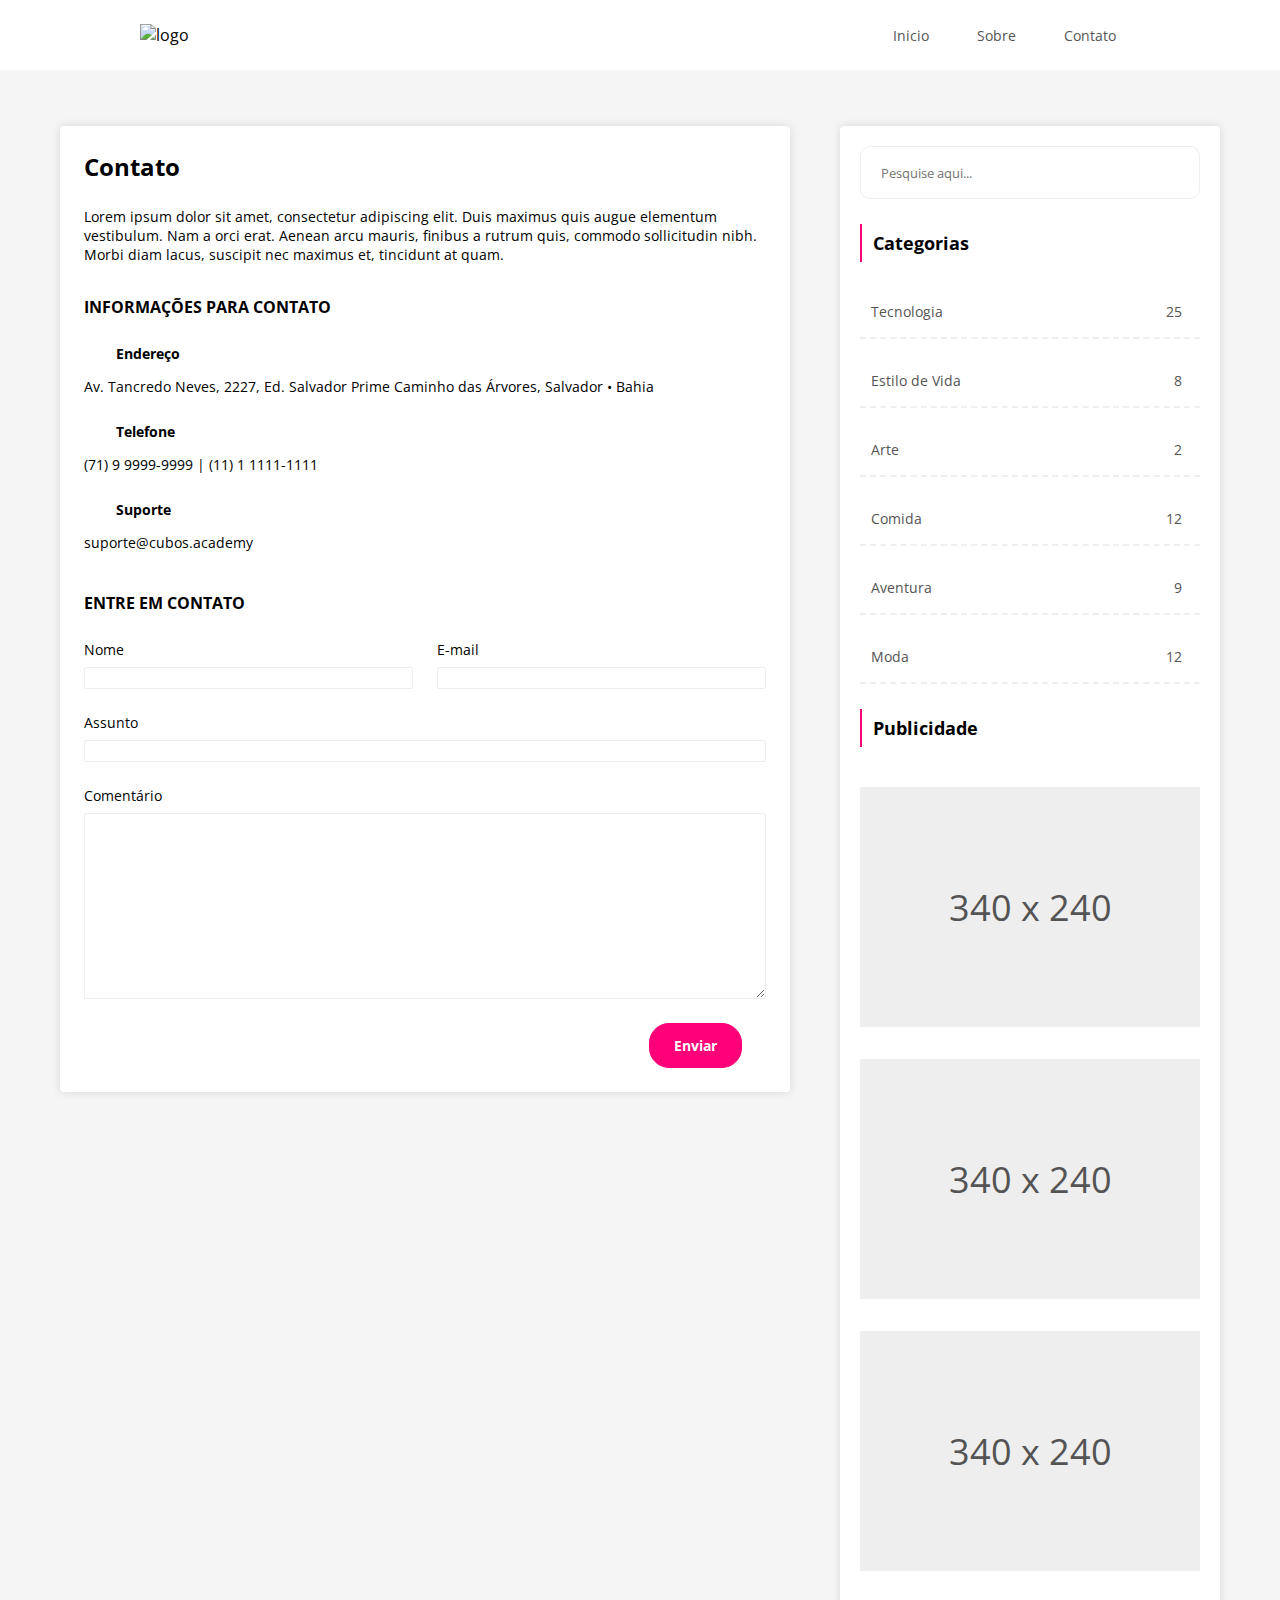
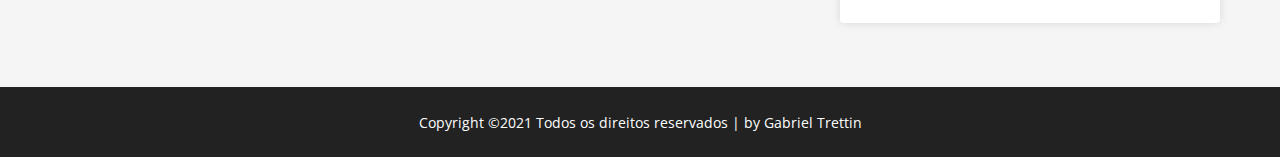
==== contato.html @ 81446fa3 "Página contato feita" ====
<!DOCTYPE html>
<html lang="pt-br">
<head>
    <meta charset="UTF-8">
    <meta http-equiv="X-UA-Compatible" content="IE=edge">
    <meta name="viewport" content="width=device-width, initial-scale=1.0">
    <title>Trettin - Challenge</title>
    <link rel="stylesheet" href="style.css">
    <link rel="preconnect" href="https://fonts.gstatic.com">
    <link href="https://fonts.googleapis.com/css2?family=Open+Sans:wght@300;400;600;700&display=swap" rel="stylesheet">
</head>
<body>
    
    <header>
        <img src="assets/logo.svg" alt="logo">
        <div>
            <ul class="nav">
                <li><a href="">Inicio</a></li>
                <li><a href="">Sobre</a></li>
                <li><a href="">Contato</a></li>
            </ul>        
        </div>
    </header>

    <main>

        <div class="conteudo">
            <div class="cardContato">
                <h1>Contato</h1>
                <p class="conteudoContato">
                    Lorem ipsum dolor sit amet, consectetur adipiscing elit. Duis maximus quis augue elementum vestibulum. Nam a orci erat. Aenean arcu mauris, finibus a rutrum quis, commodo sollicitudin nibh. Morbi diam lacus, suscipit nec maximus et, tincidunt at quam. 
                </p>
                <h2>INFORMAÇÕES PARA CONTATO</h2>
                <h3>Endereço</h3>
                <p class="infoContato">
                    Av. Tancredo Neves, 2227, Ed. Salvador Prime Caminho das Árvores, Salvador • Bahia
                </p>

                <h3>Telefone</h3>
                <p class="infoContato">
                    (71) 9 9999-9999 | (11) 1 1111-1111
                </p>

                <h3>Suporte</h3>
                <p class="infoContato">
                    suporte@cubos.academy
                </p>

                <h2 class="h2entreEmContato">ENTRE EM CONTATO</h2>

                <form action="">
                    <div class="formflex">
                        <div class="flexitens">
                            <label for="nome">Nome</label>
                            <input type="text">
                        </div>
                        <div class="flexitens">
                            <label for="email">E-mail</label>
                            <input type="text">
                        </div>
                    </div>
                    <div class="flexitens">
                        <label for="assunto">Assunto</label>
                        <input type="text">
                    </div>
                    <div class="flexitens">
                        <label for="comentario">Comentário</label>
                        <textarea name="" id="" cols="30" rows="10"></textarea>
                    </div>
                            
                </form>

                <a href="">Enviar</a>
            </div>
            
        </div>

        <div class="menu-lateral">
            <input type="text" placeholder="Pesquise aqui...">
            <h2>Categorias</h2>
            <ul class="categorias">
                <li>
                    <div>Tecnologia</div> <div>25</div>
                </li>
                <li>
                    <div>Estilo de Vida</div> <div>8</div>
                </li>
                <li>
                    <div>Arte</div> <div>2</div>
                </li>
                <li>
                    <div>Comida</div> <div>12</div>
                </li>
                <li>
                    <div>Aventura</div> <div>9</div>
                </li>
                <li>
                    <div>Moda</div> <div>12</div>
                </li>
            </ul>
            <h2>Publicidade</h2>
            <div class="publicidades">
                <div class="cardPublicidade">
                    <span>340 x 240</span>
                </div>
                <div class="cardPublicidade">
                    <span>340 x 240</span>
                </div>
                <div class="cardPublicidade">
                    <span>340 x 240</span>
                </div>
            </div>
        </div>

    </main>

    <footer>
        <p>Copyright ©2021 Todos os direitos reservados | by Gabriel Trettin
        </p>
    </footer>

</body>
</html>
---- style.css ----
* {
    margin: 0;
    box-sizing: border-box;
    font-family: 'Open Sans', sans-serif;
}

body {
    display: flex;
    flex-direction: column;
}

header {
    height: 70px;
    box-shadow: 0px 2px 10px rgba(0, 0, 0, 0.12);
    background-color: #ffffff;
    display: flex;
    align-items: center;
    justify-content: space-between;
    padding: 14px 140px;
}

.nav {
    display: flex;
    list-style: none;    
}
.nav li {
    margin: 0 24px;
}

a:-webkit-any-link {
    text-decoration: none;
    font-size: 14px;
    line-height: 19px;
    color: #545454;
}

main {
    display: flex;
    background-color: #f5f5f5;
    justify-content: center;
    padding-top: 56px;
    column-gap: 50px;
}

.card, .cardContato{
    width: 730px;
    background: #FFFFFF;
    box-shadow: 0px 0px 10px rgba(0, 0, 0, 0.12);
    border-radius: 4px;
    margin-bottom: 40px;
    padding-top: 24px;
    padding-bottom: 24px;
    display: flex;
    flex-direction: column;

}

.card h1 {
    margin-left: 24px;
}
.card h1, .cardContato h1 {
    font-weight: bold;
    font-size: 24px;
    line-height: 33px;
    color: #000000;
    margin-bottom: 8px;
}

.card .subtitulo {
    margin-left: 24px;
    font-weight: normal;
    font-size: 12px;
    line-height: 16px;
    color: #929292;
    margin-bottom: 14px;
}

.card .conteudocard {
    margin: 24px;
    font-weight: normal;
    font-size: 14px;
    line-height: 19px;
    color: #545454;

}

.card a {
    align-self: flex-end;
    margin-right: 24px;
    border: 1px solid #FE0078;
    box-sizing: border-box;
    border-radius: 20px;
    color: #545454;
    background-color: #ffffff;
    padding: 12px 24px;
    font-size: 14px;
    line-height: 19px;

}

.card a:focus, .menu-lateral input:focus {
    outline: none;
}

.card a:hover {
    background-color: #FE0078;
    color: #ffffff;
    cursor: pointer;
}


.menu-lateral {
    width: 380px;
    height: min-content;
    background-color: #ffffff;
    box-shadow: 0px 0px 10px rgba(0, 0, 0, 0.12);
    border-radius: 4px;
    padding: 20px;
    display: flex;
    flex-direction: column;
    margin-bottom: 64px;
}

.menu-lateral input {
    width: 100%;
    padding: 17px 0 16px 20px;
    border: 1px solid #EEEEEE;
    border-radius: 10px;
}

.menu-lateral input:hover {
    border: 1px solid #FE0078;
}

.menu-lateral input:focus {
    border: 1px solid #FE0078;
}

.menu-lateral h2 {
    color: #000000;
    height: 38px;
    font-weight: bold;
    font-size: 18px;
    line-height: 25px;
    padding-left: 11px;
    margin-top: 25px;
    border-left: 2px solid #FE0078;
    margin-bottom: 8px;
    display: flex;
    align-items: center;
}

.categorias {
    list-style: none;
    padding: 0;
    font-weight: normal;
    font-size: 14px;
    line-height: 19px;
    color: #545454;
}

.categorias li {
    padding-bottom: 16px;
    padding-left: 11px;
    margin-top: 32px;
    border-bottom: 2px dashed #EEEEEE;
    display: flex;
    justify-content: space-between;
    padding-right: 18px;
}

.categorias li:hover {
    border-bottom: 2px dashed #FE0078;
    color: #FE0078;
    cursor: pointer;

}

.cardPublicidade {
    width: 100%;
    height: 240px;
    background-color: #EEEEEE;
    margin: 32px 0;
    display: flex;
    align-items: center;
    justify-content: center;
}

.cardPublicidade span {
    font-weight: normal;
    font-size: 36px;
    line-height: 49px;
    color: #545454;
}


footer {
    background-color: #222222;
    height: 70px;
    color: #ffffff;
    display: flex;
    justify-content: center;
    align-items: center;
    font-size: 14px;
    line-height: 19px;
}


/* Contato */

.cardContato {
    padding: 24px;
}

.cardContato h1 {
    margin-bottom: 24px;
}

.conteudoContato {
    margin:0px 0px 32px 0px;   
}

.conteudoContato, .infoContato{
    font-size: 14px;
    line-height: 19px;
    color: #000000;
}

.cardContato h2 {
    font-size: 16px;
    line-height: 22px;
    color: #000000; 
    margin-bottom: 26px;
}   

.cardContato h3 {
    margin-left: 32px;
    font-weight: bold;
    font-size: 14px;
    line-height: 19px;
    color: #000000;
    margin-bottom: 14px;
}

.infoContato {
    margin-bottom: 26px;
}

.h2entreEmContato {
    margin-top: 14px;
}

.cardContato a {
    align-self: flex-end;
    margin-right: 24px;
    border: 1px solid #FE0078;
    box-sizing: border-box;
    border-radius: 20px;
    color: #FFFFFF;
    background-color: #FE0078;
    padding: 12px 24px;
    font-size: 14px;
    line-height: 19px;
    font-weight: bold;

}

.cardContato a:focus, .menu-lateral input:focus {
    outline: none;
}

.cardContato a:hover {
    background-color: #FE0078;
    color: #ffffff;
    cursor: pointer;
}

form {
    display: flex;
    flex-direction: column;
}

.formflex {
    display: flex;
    gap: 24px;
    justify-content: space-between;
}

.flexitens {
    display: flex;
    flex-direction: column;
    margin-bottom: 24px;
    width: 100%;
}

form label {
    margin-bottom: 8px;
    font-weight: normal;
    font-size: 14px;
    line-height: 19px;
    color: #000000;
}

form input, form textarea {
    background: #FFFFFF;
    border: 1px solid #EEEEEE;
    box-sizing: border-box;
    border-radius: 2px;
}

form input:hover, form textarea:hover {
    border: 1px solid #FE0078;
}

form input:focus, form textarea:focus {
    border: 1px solid #FE0078;
    outline: none;
}
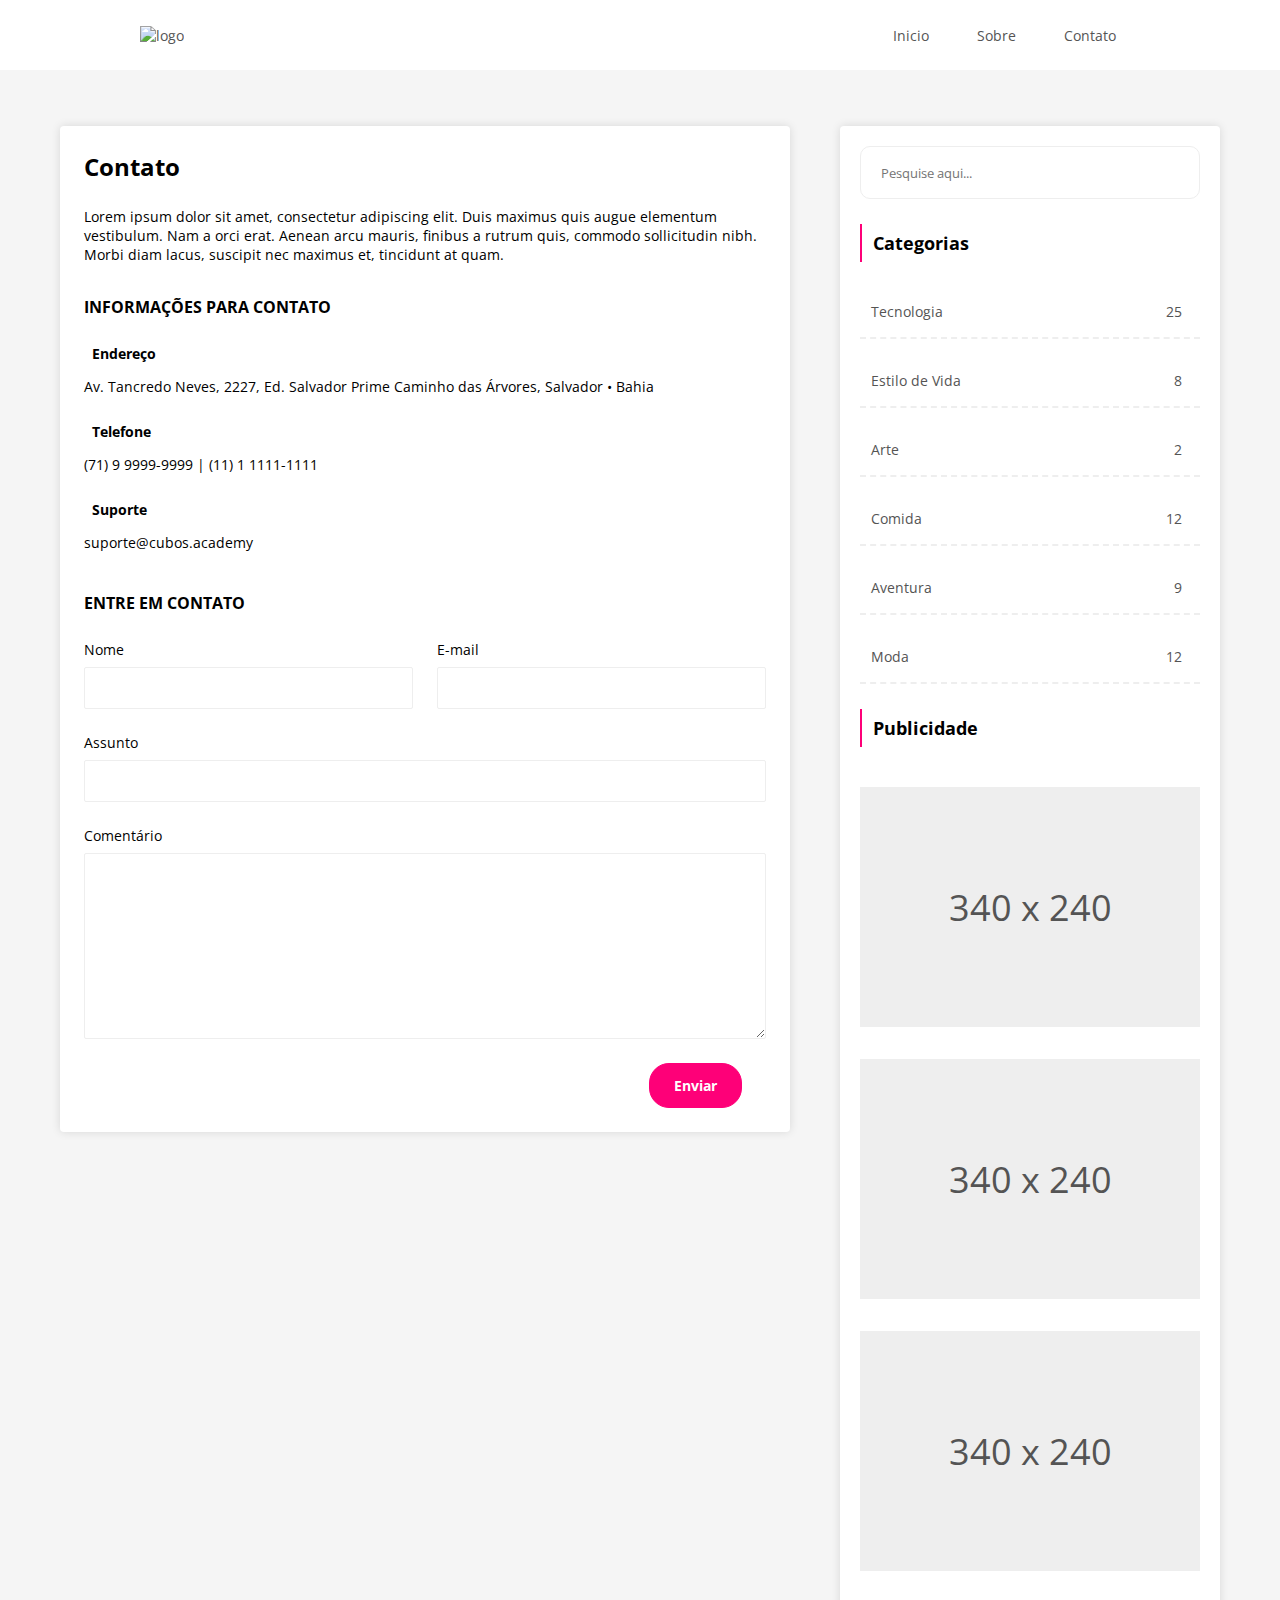
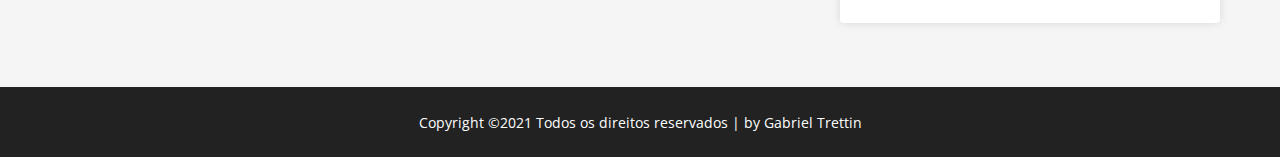
==== commit 1e044b39: "página sobre, continua1, continua2, continua3 e contato" ====
--- a/contato.html
+++ b/contato.html
@@ -12,12 +12,12 @@
 <body>
     
     <header>
-        <img src="assets/logo.svg" alt="logo">
+        <a href="index.html"><img src="assets/logo.svg" alt="logo"></a>
         <div>
             <ul class="nav">
-                <li><a href="">Inicio</a></li>
-                <li><a href="">Sobre</a></li>
-                <li><a href="">Contato</a></li>
+                <li><a href="index.html">Inicio</a></li>
+                <li><a href="sobre.html">Sobre</a></li>
+                <li><a href="contato.html">Contato</a></li>
             </ul>        
         </div>
     </header>
@@ -31,17 +31,26 @@
                     Lorem ipsum dolor sit amet, consectetur adipiscing elit. Duis maximus quis augue elementum vestibulum. Nam a orci erat. Aenean arcu mauris, finibus a rutrum quis, commodo sollicitudin nibh. Morbi diam lacus, suscipit nec maximus et, tincidunt at quam. 
                 </p>
                 <h2>INFORMAÇÕES PARA CONTATO</h2>
-                <h3>Endereço</h3>
+                <div class="divInfo">
+                    <img src="assets/localizacao.svg" alt="">
+                    <h3>Endereço</h3>
+                </div>
                 <p class="infoContato">
                     Av. Tancredo Neves, 2227, Ed. Salvador Prime Caminho das Árvores, Salvador • Bahia
                 </p>
 
-                <h3>Telefone</h3>
+                <div class="divInfo">
+                    <img src="assets/telefone.svg" alt="">
+                    <h3>Telefone</h3>
+                </div>
                 <p class="infoContato">
                     (71) 9 9999-9999 | (11) 1 1111-1111
                 </p>
 
-                <h3>Suporte</h3>
+                <div class="divInfo">
+                    <img src="assets/headset.svg" alt="">
+                    <h3>Suporte</h3>
+                </div>
                 <p class="infoContato">
                     suporte@cubos.academy
                 </p>
--- a/style.css
+++ b/style.css
@@ -66,7 +66,7 @@
     margin-bottom: 8px;
 }
 
-.card .subtitulo {
+.subtitulo {
     margin-left: 24px;
     font-weight: normal;
     font-size: 12px;
@@ -186,6 +186,10 @@
     justify-content: center;
 }
 
+.cardPublicidade:hover {
+    cursor: pointer;
+}
+
 .cardPublicidade span {
     font-weight: normal;
     font-size: 36px;
@@ -224,6 +228,12 @@
     font-size: 14px;
     line-height: 19px;
     color: #000000;
+}
+
+.divInfo {
+    display: flex;
+    align-items: center;
+    margin-bottom: 14px;
 }
 
 .cardContato h2 {
@@ -234,12 +244,12 @@
 }   
 
 .cardContato h3 {
-    margin-left: 32px;
-    font-weight: bold;
-    font-size: 14px;
-    line-height: 19px;
-    color: #000000;
-    margin-bottom: 14px;
+    margin-left: 8px;
+    font-weight: bold;
+    font-size: 14px;
+    line-height: 19px;
+    color: #000000;
+    
 }
 
 .infoContato {
@@ -308,6 +318,10 @@
     border-radius: 2px;
 }
 
+form input {
+    height: 42px;
+}
+
 form input:hover, form textarea:hover {
     border: 1px solid #FE0078;
 }
@@ -315,4 +329,71 @@
 form input:focus, form textarea:focus {
     border: 1px solid #FE0078;
     outline: none;
+}
+
+/* Continuar lendo */
+
+.continuaList {
+    font-weight: normal;
+    font-size: 14px;
+    line-height: 19px;
+    color: #000000;
+}
+
+#comentarios {
+    margin-bottom: 64px;
+}
+
+#continuaCard h1, #continuaCard p {
+    color: #000000;
+    
+}
+
+#continuaCard .subtitulo {
+    color: #929292;
+}
+
+#comentarios h1{
+    margin-bottom: 24px;
+    font-size: 24px;
+    line-height: 33px;
+}
+
+#comentarios input {
+    background: #FFFFFF;
+    border: 1px solid #EEEEEE;
+    box-sizing: border-box;
+    border-radius: 2px;
+
+}
+
+#comentarios input:hover, #comentarios input:focus {
+    border: 1px solid #FE0078;
+}
+
+#comentarios .formflex input {
+    height: 42px;
+}
+
+#comentarios textarea {
+    margin-bottom: 48px;
+}
+
+#comentarios a {
+    align-self: flex-end;
+    margin-right: 24px;
+    border: 1px solid #FE0078;
+    box-sizing: border-box;
+    border-radius: 20px;
+    color: #FFFFFF;
+    background-color: #FE0078;
+    padding: 12px 24px;
+    font-size: 14px;
+    line-height: 19px;
+    font-weight: bold;
+}
+
+
+.sobre {
+    box-shadow: 0px 0px 10px rgba(0, 0, 0, 0.12);
 }